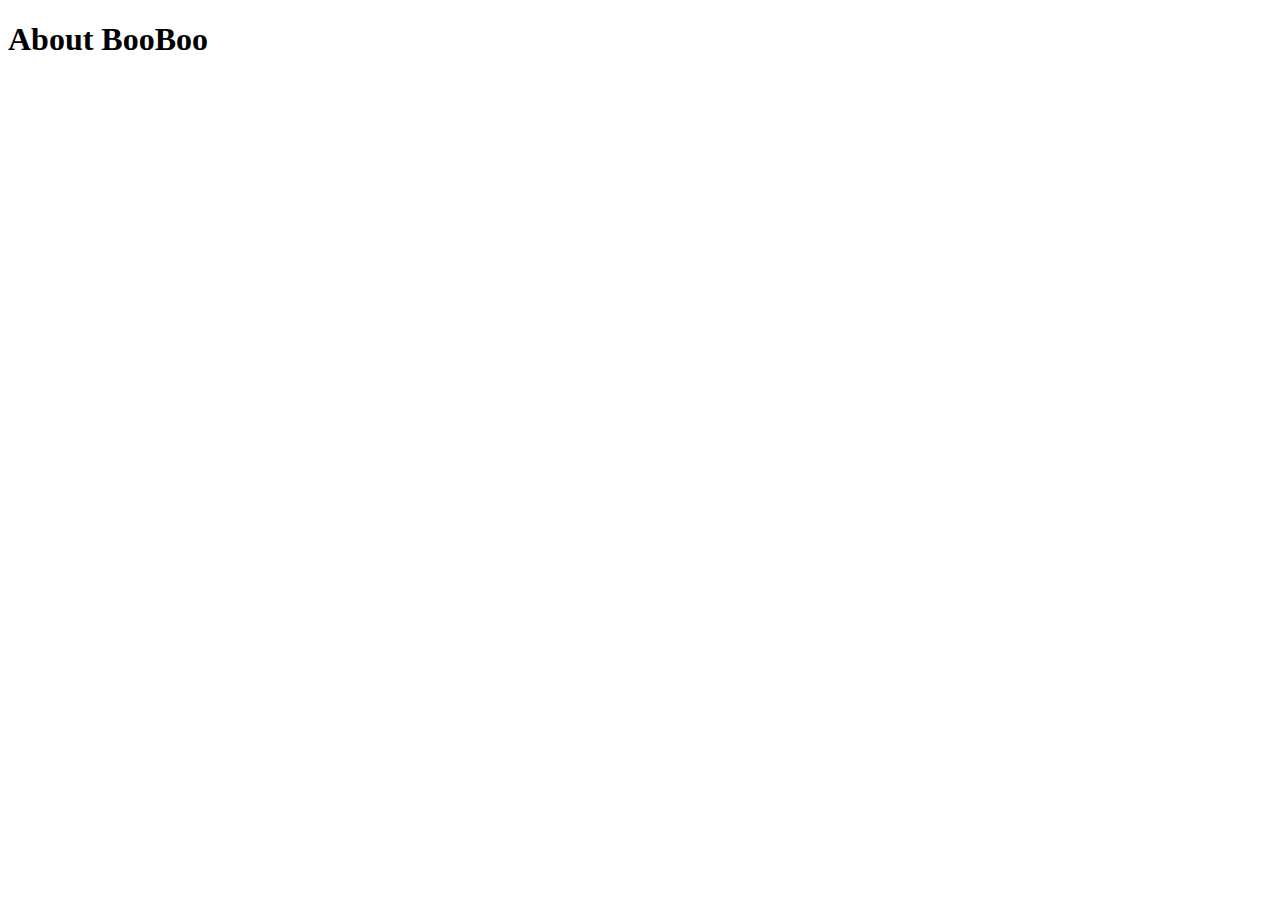
==== aboutus.html @ 13c5f845 "renamed my files name to lower case and without space, change the button to text with boarder to loo" ====
<!DOCTYPE html>
<html lang="en">
<head>
    <meta charset="UTF-8">
    <meta http-equiv="X-UA-Compatible" content="IE=edge">
    <meta name="viewport" content="width=device-width, initial-scale=1.0">
    <title>About BooBoo</title>
</head>
<body>
    <div>
        <div>
            <h1>
                About BooBoo
            </h1>
        </div>
        <div>
            
        </div>
    </div>

</body>
</html>
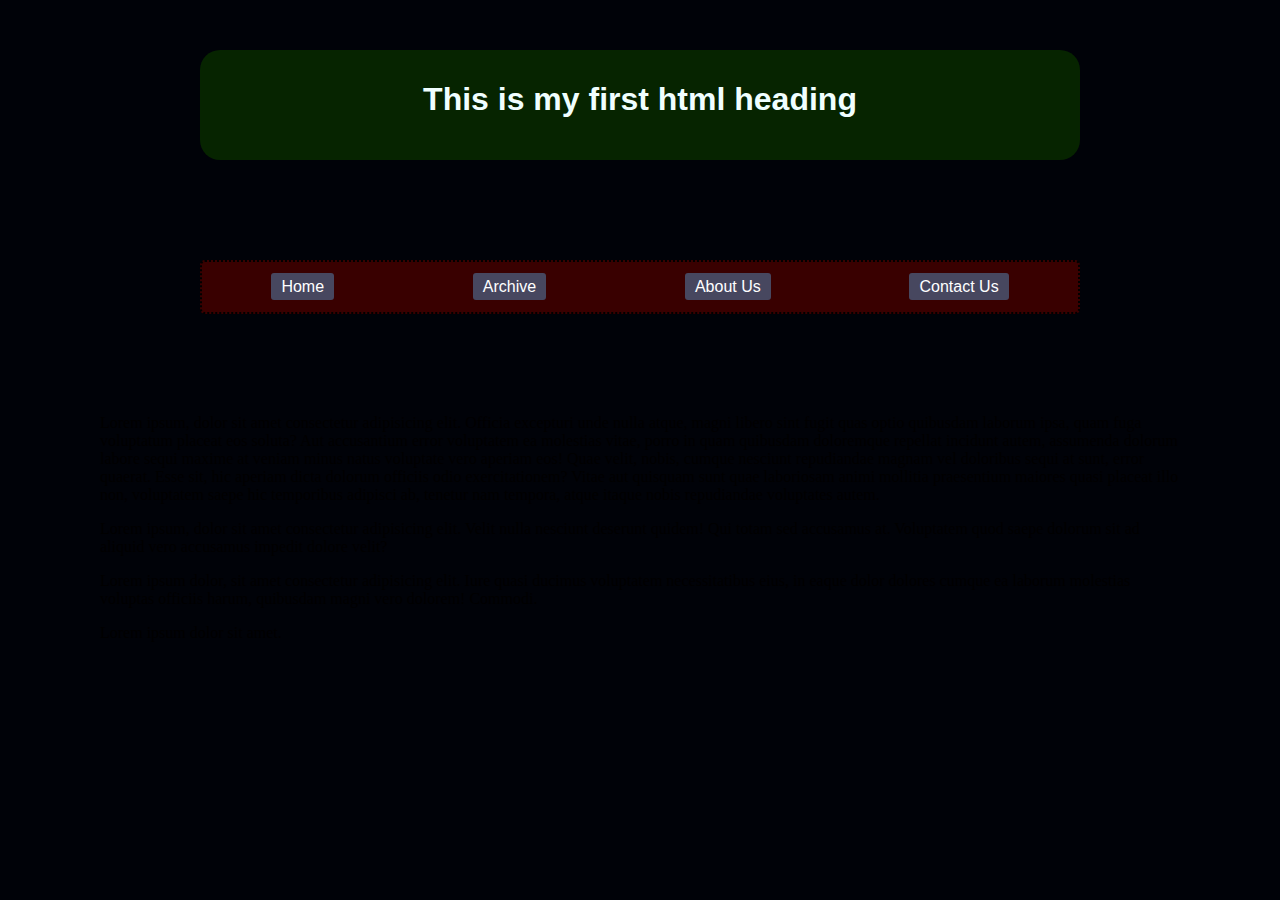
==== commit 33fdfda6: "Merge pull request #3 from kianoushakbari93/branch3" ====
--- a/aboutus.html
+++ b/aboutus.html
@@ -4,18 +4,54 @@
     <meta charset="UTF-8">
     <meta http-equiv="X-UA-Compatible" content="IE=edge">
     <meta name="viewport" content="width=device-width, initial-scale=1.0">
+    <link rel="stylesheet" href="style.css">
     <title>About BooBoo</title>
 </head>
 <body>
-    <div>
+    <header>
+        <h1>
+            This is my first html heading
+        </h1>
+    </header>
+
+    <div class="nav">
+        <div class="archive">
+            <a href="index.html">Home</a>
+        </div>
+        <div class="archive">
+            <a href="archive.html">Archive</a>
+        </div>
+        <div class="archive">
+            <a href="aboutus.html">About Us</a>
+        </div>
+        <div class="archive">
+            <a href="contact.html">Contact Us</a>
+        </div>
+    </div>
+
         <div>
-            <h1>
-                About BooBoo
-            </h1>
+            <p>
+                Lorem ipsum, dolor sit amet consectetur adipisicing elit. Officia excepturi unde nulla atque, magni libero sint fugit quas optio quibusdam laborum ipsa, quam fuga voluptatum placeat eos soluta? Aut accusantium error voluptatem ea molestias vitae, porro in quam quibusdam doloremque repellat incidunt autem, assumenda dolorum labore sequi maxime at veniam minus natus voluptate vero aperiam eos! Quae velit, nobis, cumque nesciunt repudiandae magnam vel doloribus sequi at sunt, error quaerat. Esse sit, hic aperiam dicta dolorum officiis odio exercitationem? Vitae aut quisquam sunt quae laboriosam animi mollitia praesentium maiores quasi placeat illo non, voluptatem saepe hic temporibus adipisci ab, tenetur nam tempora, atque itaque nobis repudiandae voluptates autem.
+            </p>
         </div>
+
         <div>
-            
+            <p>
+                Lorem ipsum, dolor sit amet consectetur adipisicing elit. Velit nulla nesciunt deserunt quidem! Qui totam sed accusamus at. Voluptatem quod saepe dolorum sit ad aliquid vero accusamus impedit dolore velit?
+            </p>
         </div>
+
+        <div>
+            <p>
+                Lorem ipsum dolor, sit amet consectetur adipisicing elit. Iure quasi ducimus voluptatem necessitatibus eius, in eaque dolor dolores cumque ea laborum molestias voluptas officiis harum, quibusdam magni vero dolorem! Commodi.
+            </p>
+        </div>
+        
+        <footer>
+            <p>
+                Lorem ipsum dolor sit amet.
+            </p>
+        </footer>
     </div>
 
 </body>
--- a/style.css
+++ b/style.css
@@ -0,0 +1,285 @@
+html {
+    background-color: rgb(0, 2, 8);
+    align-items: center;
+}
+
+
+body {
+    margin-left: 100px;
+    margin-right: 100px;
+}
+
+.main {
+    max-width: 1430px;
+    margin: 0 auto;
+}
+header{
+    font-family: Arial, Helvetica, sans-serif;
+    text-align: center;
+    background-color: rgb(6, 36, 0);
+    border: 5px;
+    border-style: initial;
+    margin-bottom: 100px;
+    margin-top: 50px;
+    border-width: 4px;
+    margin-left: 100px;
+    margin-right: 100px;
+    justify-content: center;
+    height: 100px;
+    color: azure;
+    border-radius: 20px;
+    padding-top: 10px;
+
+}
+.nav {
+    font-family: Impact, Haettenschweiler, 'Arial Narrow Bold', sans-serif;
+    margin-bottom: 100px;
+    display: flex;
+    justify-content: space-around;
+    align-items: center;
+    flex-direction: row;
+    background-color: rgb(57, 0, 0);
+    border: 5px;
+    border-style: dotted;
+    border-width: 2px;
+    border-radius: 5px;
+    height: 30px;
+    margin-left: 100px;
+    margin-right: 100px;
+    padding-top: 10px;
+    padding-bottom: 10px;
+
+}
+img {
+    display: inline-block;
+    height: 150px;
+    width: 150px;
+    border: 5px;
+    border-style: groove;
+    border-width: 2px;
+    border-color: rgb(255, 255, 255);
+    border-radius: 100%;
+}
+
+.para1 {
+    display: flex;
+    color: rgb(255, 255, 255);
+    border-color: black;
+    border-width: 5px;
+    border-style: dotted;
+    padding: 2px 10px;
+    font-family: 'Times New Roman', Times, serif;
+    background-color: rgb(0, 38, 67);
+    margin-left: 100px;
+    margin-right: 100px;
+    align-items: flex;
+}
+
+.inspara1 {
+    display: flex;
+    text-align: center;
+    border-right: 5px black;
+    border-right-style: dotted;
+    border-right-width: 5px;
+    align-items: center;
+    padding-right: 10px;
+    padding-bottom: 20px;
+    justify-content: space-around;
+    text-align: center;
+    flex-direction: column;
+}
+
+.act {
+    display: flex;
+    flex-direction: column;
+    align-items: flex-start;
+    padding-left: 25px;
+    padding-right: 10px;
+}
+a {
+    color: rgb(255, 255, 255);
+    width: 150px;
+    height: 200px;
+    border-radius: 3px;
+    background-color: rgb(71, 71, 95);
+    border-style:none;
+    padding: 5px 10px 5px 10px;
+    transition: 0.8s;
+    text-decoration: none;
+    text-decoration-color: aliceblue;
+}
+
+a:hover {
+    border-style:none;
+    border-radius: 3px;
+    background-color: rgb(230, 130, 0);
+    box-shadow: 3px 6px 7px black;
+    color: black;  
+}
+
+.vidlink{
+    display: none;
+}
+
+.center {
+    margin-left: auto;
+    margin-right: auto;
+}
+
+.headactmain {
+    text-align: center;
+}
+
+.cat1 {
+    border-color: blue;
+    border-style: double;
+    border-width: 10px;
+    border-radius: 100%;
+}
+
+#para2 {
+    color: rgb(255, 255, 255);
+    text-align: center;
+    font-family: "Brush Script MT";
+    font-size: larger;
+    margin-top: 50px;
+    margin-bottom: 50px;
+}
+
+.footer {
+    color: rgb(255, 255, 255);
+    text-align: center;
+    border: 5px;
+    border-style: dotted;
+    border-color: black;
+    border-radius: 3px;
+    margin-left: 100px;
+    margin-right: 100px;
+    background-color: rgb(0, 38, 67);
+    margin-bottom: 50px;
+}
+
+/* Contact style */
+.header2 {
+    color: white;
+    margin-left: 100px;
+}
+
+.contmain {
+    color: white;
+    margin-left: 100px;
+}
+
+.contbody {
+    display: flex;
+    flex-direction: column;
+    justify-content: space-around;
+}
+
+input {
+    border: dotted navy 2px;
+    border-radius: 3px;
+}
+
+.button {
+    border: none;
+    background-color: paleturquoise;
+    height: 30px;
+    width: 100px;
+    transition: 0.5s;
+}
+.button:hover {
+    cursor: pointer;
+    opacity: 1;
+    background-color: rgb(246, 191, 124);
+    box-shadow: 3px 6px 7px black;
+    color: black;
+}
+textarea {
+    border: dotted navy 2px;
+    border-radius: 3px;
+    width: 60%;
+}
+
+
+@media only screen and (max-width: 880px) {
+    header{
+        margin-left: 30px;
+        margin-right: 30px;
+    }
+
+    .nav{
+        margin-left: 30px;
+        margin-right: 30px;
+    }
+    
+    .para1 {
+        flex-direction: column;
+        margin-left: 30px;
+        margin-right: 30px;
+    }
+    .headactmain {
+        text-align: center;
+    }
+    .inspara1 {
+        border-right-style: none;
+        border-bottom-style: dotted;
+        border-bottom-color: black;
+        border-bottom-width: 5px;
+        margin-right: 5px;
+    }
+    body {
+        margin-left: 0;
+        margin-right: 0;
+    }
+
+    .footer{
+        margin-left: 30px;
+        margin-right: 30px;
+    }
+    .act{
+        display: flex;
+        flex-direction: row;
+        justify-content: space-between;
+        margin-top: 20px;
+        margin-bottom: 20px;
+    }
+    .header2{
+        margin-left: 30px;
+    }
+    .contmain{
+        margin-left: 30px;
+    }
+
+}
+
+@media only screen and (max-width:670px) {
+    .act{
+        display: flex;
+        flex-direction: column;
+        justify-content: space-between;
+        margin-bottom: 40px;
+    }
+}
+
+@media only screen and (max-width:380px) {
+    .nav {
+        font-size: 10px;
+    }
+    a {
+        padding-top: 12px;
+        padding-bottom: 12px;
+    }
+    header {
+        font-size: smaller;
+    }
+    .video {
+        display: none;
+    }
+    .vidlink {
+        display: block;
+        align-items: center;
+        margin-top: 10px;
+        margin-left: 20px;
+    }
+}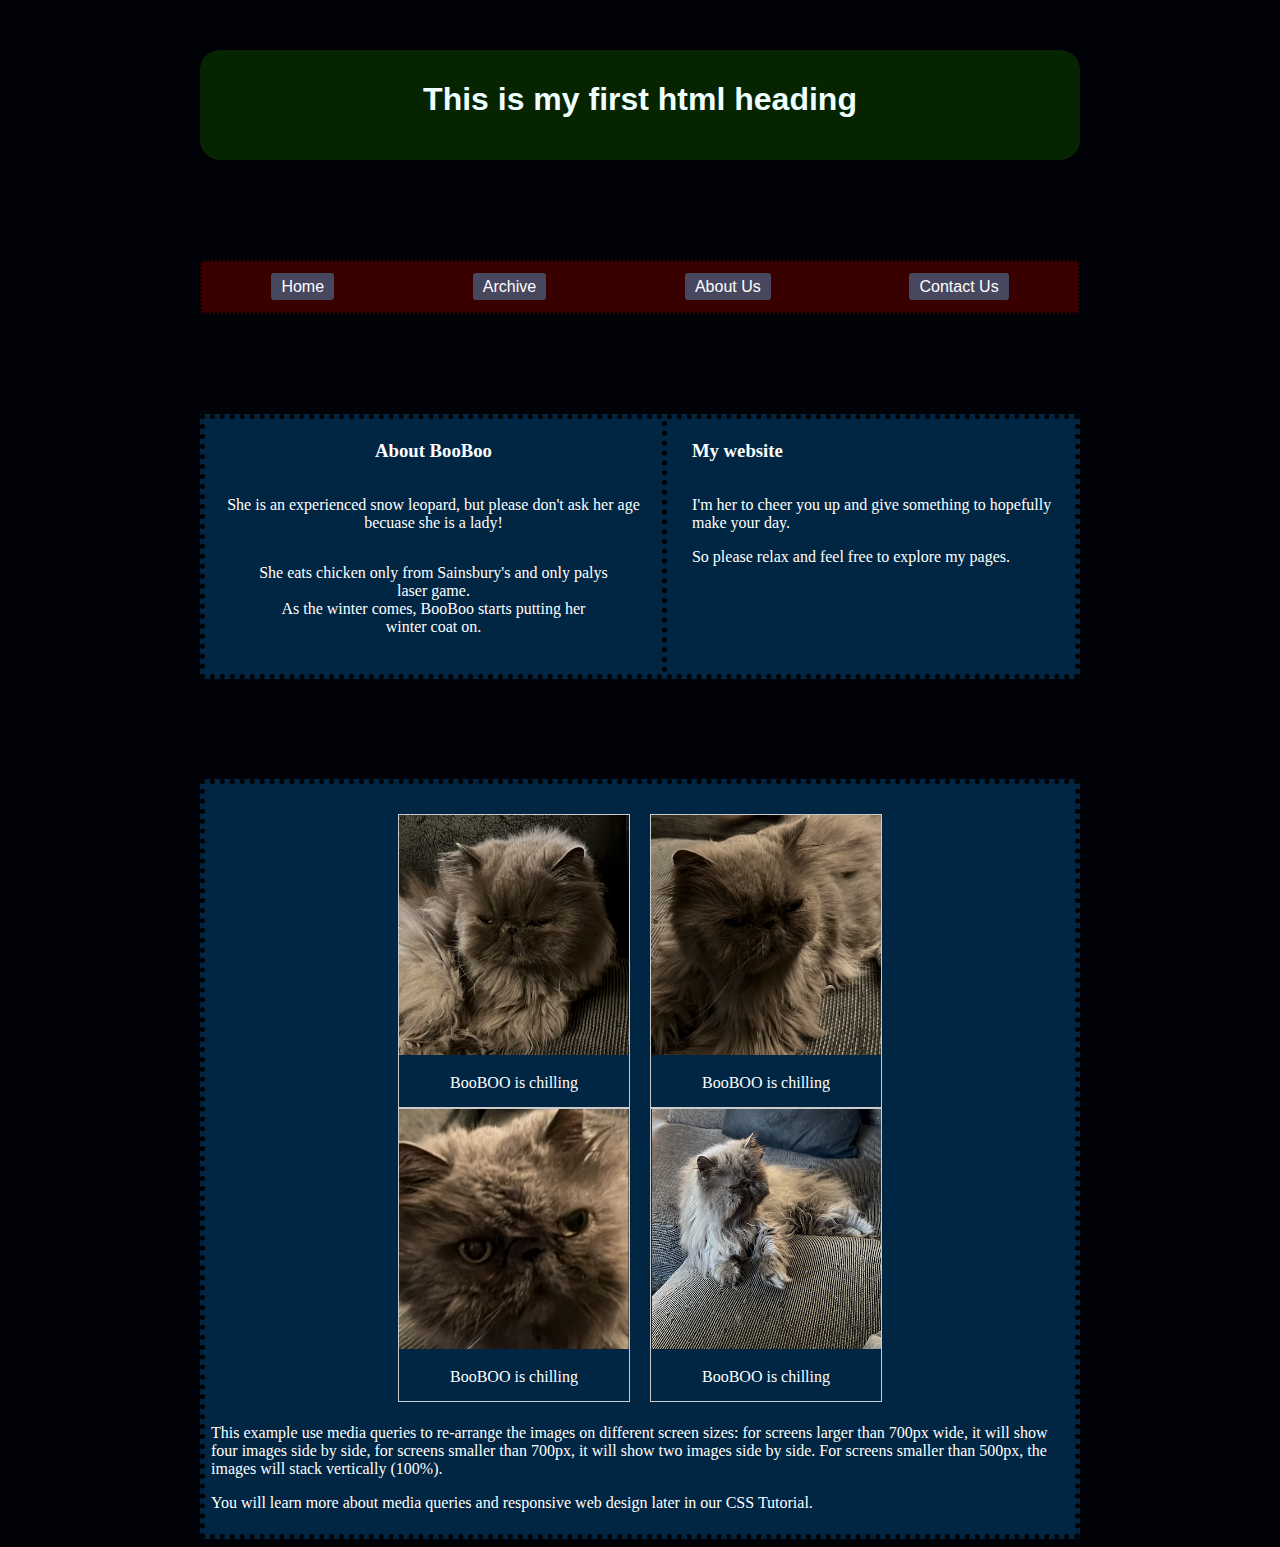
==== commit c3f017e5: "Merge pull request #4 from kianoushakbari93/branch1" ====
--- a/aboutus.html
+++ b/aboutus.html
@@ -1,58 +1,124 @@
 <!DOCTYPE html>
 <html lang="en">
-<head>
+ <head>
     <meta charset="UTF-8">
     <meta http-equiv="X-UA-Compatible" content="IE=edge">
     <meta name="viewport" content="width=device-width, initial-scale=1.0">
     <link rel="stylesheet" href="style.css">
     <title>About BooBoo</title>
-</head>
+ </head>
 <body>
+
     <header>
         <h1>
             This is my first html heading
         </h1>
     </header>
 
+
     <div class="nav">
         <div class="archive">
-            <a href="index.html">Home</a>
+            <a class="ah" href="index.html">Home</a>
         </div>
         <div class="archive">
-            <a href="archive.html">Archive</a>
+            <a class="ah"  href="archive.html">Archive</a>
         </div>
         <div class="archive">
-            <a href="aboutus.html">About Us</a>
+            <a class="ah" href="aboutus.html">About Us</a>
         </div>
         <div class="archive">
-            <a href="contact.html">Contact Us</a>
+            <a class="ah" href="contact.html">Contact Us</a>
         </div>
     </div>
 
+<section class="para1">
+    
+    <div class="inspara1">
+        <h3>
+            About BooBoo
+        </h3>
+
+        <p>
+            She is an experienced snow leopard, but please don't ask her age becuase she is a lady!
+        </p>
+
+        <p>
+            She eats chicken only from Sainsbury's and only palys <br> laser game. <br> As the winter comes, BooBoo starts putting her <br> winter coat on.
+        </p>
+    </div>
+
+    <div class="act">
+        <div>
+            <h3>
+                My website
+            </h3>
+        </div>
         <div>
             <p>
-                Lorem ipsum, dolor sit amet consectetur adipisicing elit. Officia excepturi unde nulla atque, magni libero sint fugit quas optio quibusdam laborum ipsa, quam fuga voluptatum placeat eos soluta? Aut accusantium error voluptatem ea molestias vitae, porro in quam quibusdam doloremque repellat incidunt autem, assumenda dolorum labore sequi maxime at veniam minus natus voluptate vero aperiam eos! Quae velit, nobis, cumque nesciunt repudiandae magnam vel doloribus sequi at sunt, error quaerat. Esse sit, hic aperiam dicta dolorum officiis odio exercitationem? Vitae aut quisquam sunt quae laboriosam animi mollitia praesentium maiores quasi placeat illo non, voluptatem saepe hic temporibus adipisci ab, tenetur nam tempora, atque itaque nobis repudiandae voluptates autem.
+                I'm her to cheer you up and give something to hopefully make your day.
+            </p>
+            <p>
+                So please relax and feel free to explore my pages.
             </p>
         </div>
+    </div>
 
-        <div>
-            <p>
-                Lorem ipsum, dolor sit amet consectetur adipisicing elit. Velit nulla nesciunt deserunt quidem! Qui totam sed accusamus at. Voluptatem quod saepe dolorum sit ad aliquid vero accusamus impedit dolore velit?
-            </p>
+</section>
+
+<div class="maingall">
+    <div class="gallcol">
+        <div class="responsive">
+            <div class="gallery">
+                <a target="_blank" href="/img/20220818_202309496_iOS.jpg">
+                    <img src="/img/20220818_202309496_iOS.jpg" alt="1st image">
+                </a>
+                <div class="desc">
+                    BooBOO is chilling
+                </div>
+            </div>
         </div>
+        <div class="responsive">
+            <div class="gallery">
+                <a target="_blank" href="/img/Screenshot 2022-09-12 at 09.46.45.png">
+                    <img src="/img/Screenshot 2022-09-12 at 09.46.45.png" alt="2nd image">
+                </a>
+                <div class="desc">
+                    BooBOO is chilling
+                </div>
+            </div>
+        </div>
+    </div>
+    <div class="gallcol">
+        <div class="responsive">
+            <div class="gallery">
+                <a target="_blank" href="/img/Screenshot 2022-09-12 at 09.46.58.png">
+                    <img src="/img/Screenshot 2022-09-12 at 09.46.58.png" alt="3rd image">
+                </a>
+                <div class="desc">
+                    BooBOO is chilling
+                </div>
+            </div>
+        </div>
+        <div class="responsive">
+            <div class="gallery">
+                <a target="_blank" href="/img/Screenshot 2022-09-12 at 09.47.12.png">
+                    <img src="/img/Screenshot 2022-09-12 at 09.47.12.png" alt="4th image">
+                </a>
+                <div class="desc">
+                    BooBOO is chilling
+                </div>
+            </div>
+        </div>
+    </div>
 
-        <div>
-            <p>
-                Lorem ipsum dolor, sit amet consectetur adipisicing elit. Iure quasi ducimus voluptatem necessitatibus eius, in eaque dolor dolores cumque ea laborum molestias voluptas officiis harum, quibusdam magni vero dolorem! Commodi.
-            </p>
-        </div>
-        
-        <footer>
-            <p>
-                Lorem ipsum dolor sit amet.
-            </p>
-        </footer>
+    <div class="clearfix"></div>
+
+    <div style="padding:6px;">
+        <p>This example use media queries to re-arrange the images on different screen sizes: for screens larger than 700px wide, it will show four images side by side, for screens smaller than 700px, it will show two images side by side. For screens smaller than 500px, the images will stack vertically (100%).</p>
+        <p>You will learn more about media queries and responsive web design later in our CSS Tutorial.</p>
     </div>
+
+</div>
 
 </body>
 </html>--- a/style.css
+++ b/style.css
@@ -50,7 +50,7 @@
     padding-bottom: 10px;
 
 }
-img {
+.mainimg {
     display: inline-block;
     height: 150px;
     width: 150px;
@@ -96,7 +96,7 @@
     padding-left: 25px;
     padding-right: 10px;
 }
-a {
+.ah {
     color: rgb(255, 255, 255);
     width: 150px;
     height: 200px;
@@ -109,7 +109,7 @@
     text-decoration-color: aliceblue;
 }
 
-a:hover {
+.ah:hover {
     border-style:none;
     border-radius: 3px;
     background-color: rgb(230, 130, 0);
@@ -202,6 +202,58 @@
 }
 
 
+/* aboutus */
+
+ .gallery {
+    border: 1px solid #ccc;
+    width: 230px;
+  }
+  
+ .gallery:hover {
+    border: 1px solid #777;
+  }
+  
+ img {
+    width: 230px;
+    height: 240px;
+  }
+  
+ .desc {
+    padding: 15px;
+    text-align: center;
+  }
+  
+ .maingall {
+    margin-top: 100px;
+    margin-left: 100px;
+    margin-right: 100px;
+    box-sizing: border-box;
+    background-color: rgb(0, 38, 67) ;
+    color: white;
+    border: 5px;
+    border-style: dotted;
+    border-color: black;
+    border-radius: 3px;
+    padding-top: 30px;
+    display: flex;
+    flex-direction: column;
+    align-items: center;
+
+  }
+  
+ .responsive {
+    text-align: center;
+    margin: 0 10px;
+  }
+
+ .gallcol {
+    display: flex;
+    flex-direction: row;
+}
+
+
+  
+
 @media only screen and (max-width: 880px) {
     header{
         margin-left: 30px;
@@ -250,17 +302,40 @@
     .contmain{
         margin-left: 30px;
     }
-
-}
-
-@media only screen and (max-width:670px) {
+    .responsive {
+        width: 49.99999%;
+        margin: 6px 0;
+      }
+    .maingall{
+        margin-left: 30px;
+        margin-right: 30px;
+      }
+
+}
+
+@media only screen and (max-width:560px) {
     .act{
         display: flex;
         flex-direction: column;
         justify-content: space-between;
         margin-bottom: 40px;
-    }
-}
+    } 
+
+    .responsive {
+        width: 100%;
+    }
+    
+    .clearfix:after {
+      content: "";
+      display: table;
+      clear: both;
+    }
+
+    .gallcol{
+        flex-direction: column;
+    }
+}
+    
 
 @media only screen and (max-width:380px) {
     .nav {
@@ -282,4 +357,14 @@
         margin-top: 10px;
         margin-left: 20px;
     }
+}
+
+@media only screen and (max-width:320px) {
+    img{
+        width: 150px;
+        height: 150px;
+    }
+    .gallery {
+        width: 100%;
+    }
 }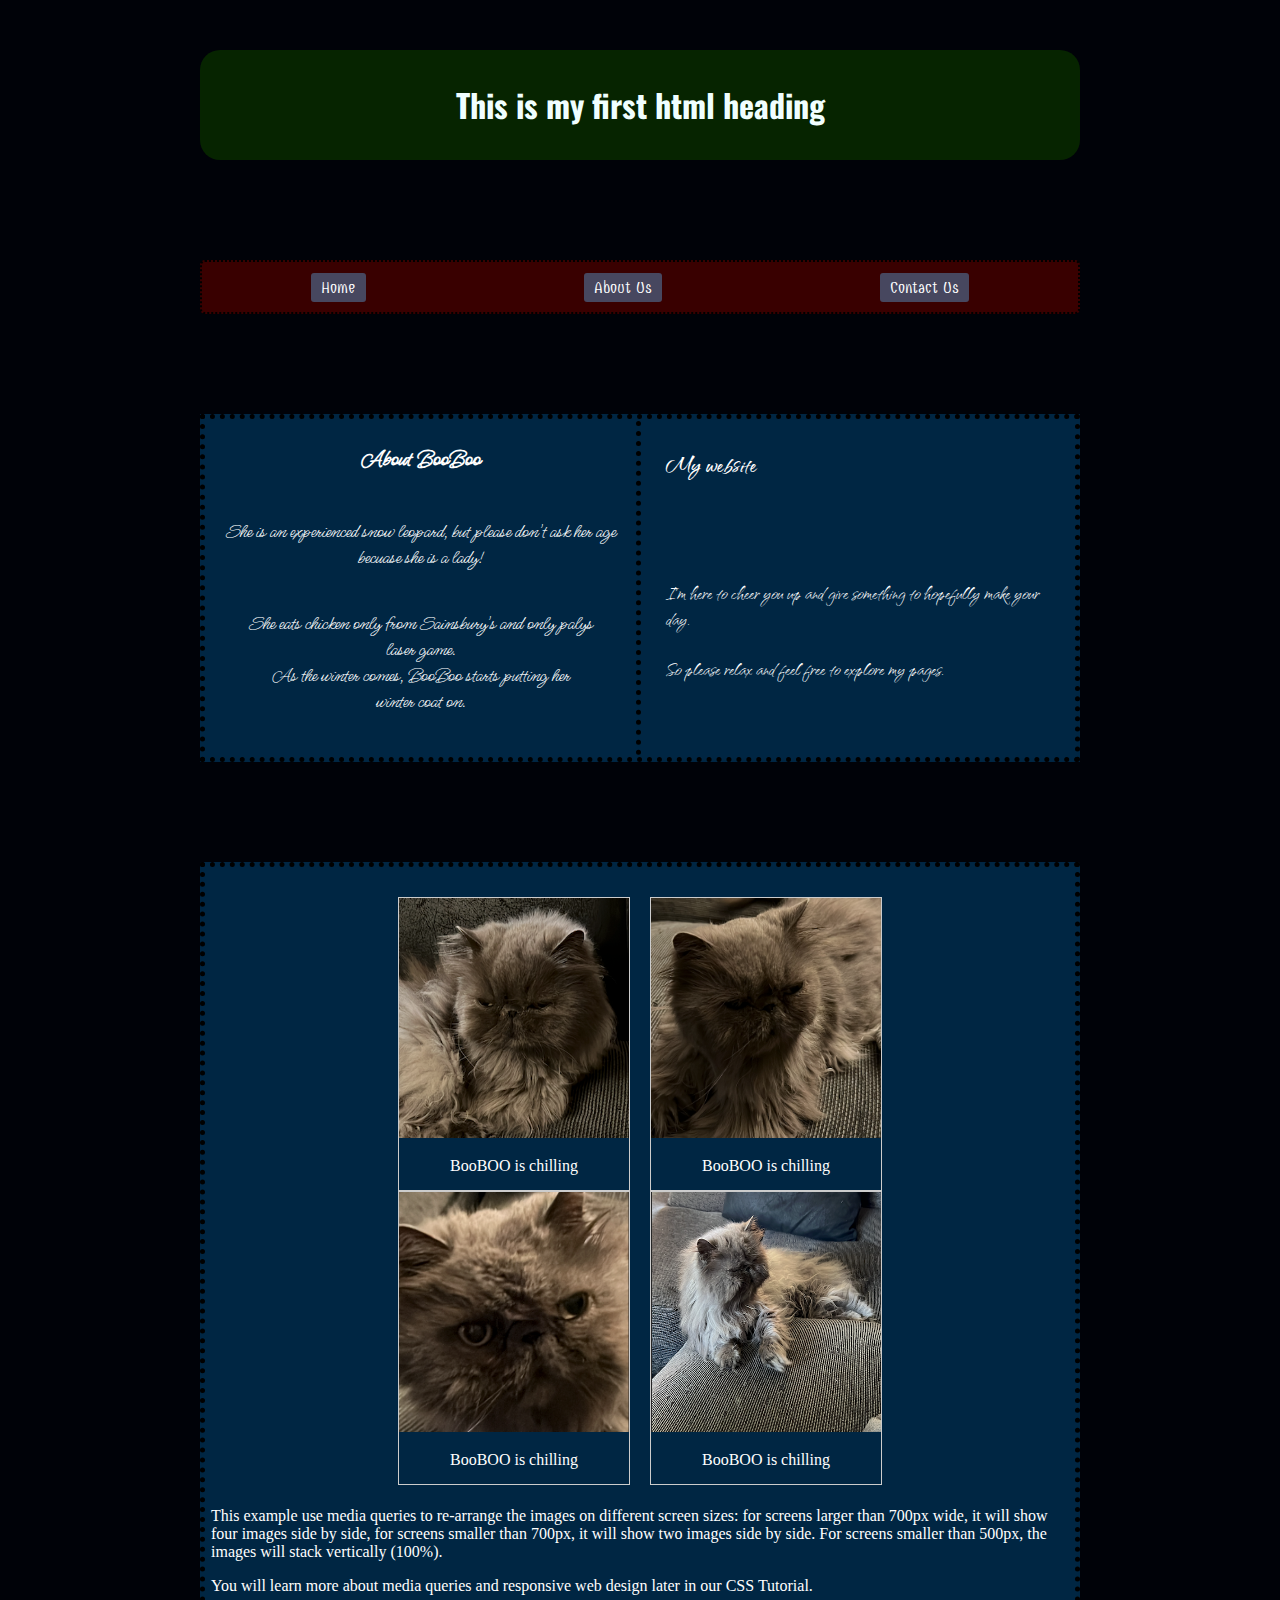
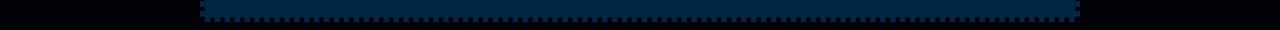
==== commit c987459e: "Merge pull request #5 from kianoushakbari93/branch1" ====
--- a/aboutus.html
+++ b/aboutus.html
@@ -1,124 +1,137 @@
 <!DOCTYPE html>
 <html lang="en">
- <head>
-    <meta charset="UTF-8">
-    <meta http-equiv="X-UA-Compatible" content="IE=edge">
-    <meta name="viewport" content="width=device-width, initial-scale=1.0">
-    <link rel="stylesheet" href="style.css">
+  <head>
+    <link rel="preconnect" href="https://fonts.googleapis.com" />
+    <link rel="preconnect" href="https://fonts.gstatic.com" crossorigin />
+    <link
+      href="https://fonts.googleapis.com/css2?family=Combo&family=Ms+Madi&family=Oswald:wght@700&family=Qwitcher+Grypen:wght@700&family=Raleway:ital,wght@1,200;1,400&display=swap"
+      rel="stylesheet"
+    />
+    <meta charset="UTF-8" />
+    <meta http-equiv="X-UA-Compatible" content="IE=edge" />
+    <meta name="viewport" content="width=device-width, initial-scale=1.0" />
+    <link rel="stylesheet" href="style.css" />
     <title>About BooBoo</title>
- </head>
-<body>
-
+  </head>
+  <body>
     <header>
-        <h1>
-            This is my first html heading
-        </h1>
+      <h1>This is my first html heading</h1>
     </header>
 
-
     <div class="nav">
-        <div class="archive">
-            <a class="ah" href="index.html">Home</a>
-        </div>
-        <div class="archive">
-            <a class="ah"  href="archive.html">Archive</a>
-        </div>
-        <div class="archive">
-            <a class="ah" href="aboutus.html">About Us</a>
-        </div>
-        <div class="archive">
-            <a class="ah" href="contact.html">Contact Us</a>
-        </div>
+      <div class="archive">
+        <a class="ah" href="index.html">Home</a>
+      </div>
+      <div class="archive">
+        <a class="ah" href="aboutus.html">About Us</a>
+      </div>
+      <div class="archive">
+        <a class="ah" href="contact.html">Contact Us</a>
+      </div>
     </div>
 
-<section class="para1">
-    
-    <div class="inspara1">
-        <h3>
-            About BooBoo
-        </h3>
+    <section class="para1">
+      <div class="inspara1">
+        <h3>About BooBoo</h3>
 
         <p>
-            She is an experienced snow leopard, but please don't ask her age becuase she is a lady!
+          She is an experienced snow leopard, but please don't ask her age
+          becuase she is a lady!
         </p>
 
         <p>
-            She eats chicken only from Sainsbury's and only palys <br> laser game. <br> As the winter comes, BooBoo starts putting her <br> winter coat on.
+          She eats chicken only from Sainsbury's and only palys <br />
+          laser game. <br />
+          As the winter comes, BooBoo starts putting her <br />
+          winter coat on.
         </p>
-    </div>
+      </div>
 
-    <div class="act">
+      <div class="act">
         <div>
-            <h3>
-                My website
-            </h3>
+          <h3>My website</h3>
         </div>
         <div>
-            <p>
-                I'm her to cheer you up and give something to hopefully make your day.
-            </p>
-            <p>
-                So please relax and feel free to explore my pages.
-            </p>
+          <p>
+            I'm here to cheer you up and give something to hopefully make your
+            day.
+          </p>
+          <p>So please relax and feel free to explore my pages.</p>
         </div>
-    </div>
+      </div>
+    </section>
 
-</section>
-
-<div class="maingall">
-    <div class="gallcol">
+    <div class="maingall">
+      <div class="gallcol">
         <div class="responsive">
-            <div class="gallery">
-                <a target="_blank" href="/img/20220818_202309496_iOS.jpg">
-                    <img src="/img/20220818_202309496_iOS.jpg" alt="1st image">
-                </a>
-                <div class="desc">
-                    BooBOO is chilling
-                </div>
-            </div>
+          <div class="gallery">
+            <a target="_blank" href="/img/20220818_202309496_iOS.jpg">
+              <img src="/img/20220818_202309496_iOS.jpg" alt="1st image" />
+            </a>
+            <div class="desc">BooBOO is chilling</div>
+          </div>
         </div>
         <div class="responsive">
-            <div class="gallery">
-                <a target="_blank" href="/img/Screenshot 2022-09-12 at 09.46.45.png">
-                    <img src="/img/Screenshot 2022-09-12 at 09.46.45.png" alt="2nd image">
-                </a>
-                <div class="desc">
-                    BooBOO is chilling
-                </div>
-            </div>
+          <div class="gallery">
+            <a
+              target="_blank"
+              href="/img/Screenshot 2022-09-12 at 09.46.45.png"
+            >
+              <img
+                src="/img/Screenshot 2022-09-12 at 09.46.45.png"
+                alt="2nd image"
+              />
+            </a>
+            <div class="desc">BooBOO is chilling</div>
+          </div>
         </div>
-    </div>
-    <div class="gallcol">
+      </div>
+      <div class="gallcol">
         <div class="responsive">
-            <div class="gallery">
-                <a target="_blank" href="/img/Screenshot 2022-09-12 at 09.46.58.png">
-                    <img src="/img/Screenshot 2022-09-12 at 09.46.58.png" alt="3rd image">
-                </a>
-                <div class="desc">
-                    BooBOO is chilling
-                </div>
-            </div>
+          <div class="gallery">
+            <a
+              target="_blank"
+              href="/img/Screenshot 2022-09-12 at 09.46.58.png"
+            >
+              <img
+                src="/img/Screenshot 2022-09-12 at 09.46.58.png"
+                alt="3rd image"
+              />
+            </a>
+            <div class="desc">BooBOO is chilling</div>
+          </div>
         </div>
         <div class="responsive">
-            <div class="gallery">
-                <a target="_blank" href="/img/Screenshot 2022-09-12 at 09.47.12.png">
-                    <img src="/img/Screenshot 2022-09-12 at 09.47.12.png" alt="4th image">
-                </a>
-                <div class="desc">
-                    BooBOO is chilling
-                </div>
-            </div>
+          <div class="gallery">
+            <a
+              target="_blank"
+              href="/img/Screenshot 2022-09-12 at 09.47.12.png"
+            >
+              <img
+                src="/img/Screenshot 2022-09-12 at 09.47.12.png"
+                alt="4th image"
+              />
+            </a>
+            <div class="desc">BooBOO is chilling</div>
+          </div>
         </div>
+      </div>
+
+      <div class="clearfix"></div>
+
+      <div style="padding: 6px">
+        <p>
+          This example use media queries to re-arrange the images on different
+          screen sizes: for screens larger than 700px wide, it will show four
+          images side by side, for screens smaller than 700px, it will show two
+          images side by side. For screens smaller than 500px, the images will
+          stack vertically (100%).
+        </p>
+        <p>
+          You will learn more about media queries and responsive web design
+          later in our CSS Tutorial.
+        </p>
+      </div>
     </div>
-
-    <div class="clearfix"></div>
-
-    <div style="padding:6px;">
-        <p>This example use media queries to re-arrange the images on different screen sizes: for screens larger than 700px wide, it will show four images side by side, for screens smaller than 700px, it will show two images side by side. For screens smaller than 500px, the images will stack vertically (100%).</p>
-        <p>You will learn more about media queries and responsive web design later in our CSS Tutorial.</p>
-    </div>
-
-</div>
-
-</body>
-</html>+  </body>
+</html>
--- a/style.css
+++ b/style.css
@@ -1,370 +1,369 @@
 html {
-    background-color: rgb(0, 2, 8);
-    align-items: center;
-}
-
+  background-color: rgb(0, 2, 8);
+  align-items: center;
+}
 
 body {
-    margin-left: 100px;
-    margin-right: 100px;
+  margin-left: 100px;
+  margin-right: 100px;
 }
 
 .main {
-    max-width: 1430px;
-    margin: 0 auto;
-}
-header{
-    font-family: Arial, Helvetica, sans-serif;
+  max-width: 1430px;
+  margin: 0 auto;
+}
+header {
+  font-family: "Oswald", sans-serif;
+  text-align: center;
+  background-color: rgb(6, 36, 0);
+  border: 5px;
+  border-style: initial;
+  margin-bottom: 100px;
+  margin-top: 50px;
+  border-width: 4px;
+  margin-left: 100px;
+  margin-right: 100px;
+  justify-content: center;
+  height: 100px;
+  color: azure;
+  border-radius: 20px;
+  padding-top: 10px;
+}
+.nav {
+  font-family: "Combo", cursive;
+  margin-bottom: 100px;
+  display: flex;
+  justify-content: space-around;
+  align-items: center;
+  flex-direction: row;
+  background-color: rgb(57, 0, 0);
+  border: 5px;
+  border-style: dotted;
+  border-width: 2px;
+  border-radius: 5px;
+  height: 30px;
+  margin-left: 100px;
+  margin-right: 100px;
+  padding-top: 10px;
+  padding-bottom: 10px;
+}
+.mainimg {
+  display: inline-block;
+  height: 150px;
+  width: 150px;
+  border: 5px;
+  border-style: groove;
+  border-width: 2px;
+  border-color: rgb(255, 255, 255);
+  border-radius: 100%;
+}
+
+.para1 {
+  display: flex;
+  justify-content: space-between;
+  font-size: 20px;
+  color: rgb(255, 255, 255);
+  border-color: black;
+  border-width: 5px;
+  border-style: dotted;
+  padding: 2px 10px;
+  background-color: rgb(0, 38, 67);
+  margin-left: 100px;
+  margin-right: 100px;
+}
+
+.inspara1 {
+  display: flex;
+  font-family: "Ms Madi", cursive;
+  text-align: center;
+  border-right: 5px black;
+  border-right-style: dotted;
+  border-right-width: 5px;
+  align-items: center;
+  padding-right: 10px;
+  padding-bottom: 20px;
+  justify-content: space-around;
+  text-align: center;
+  flex-direction: column;
+}
+
+.act {
+  display: flex;
+  font-family: "Qwitcher Grypen", cursive;
+  font-size: x-large;
+  flex-direction: column;
+  flex-flow: wrap;
+  padding-left: 25px;
+  padding-right: 10px;
+}
+.ah {
+  color: rgb(255, 255, 255);
+  width: 150px;
+  height: 200px;
+  border-radius: 3px;
+  background-color: rgb(71, 71, 95);
+  border-style: none;
+  padding: 5px 10px 5px 10px;
+  transition: 0.8s;
+  text-decoration: none;
+  text-decoration-color: aliceblue;
+}
+
+.ah:hover {
+  border-style: none;
+  border-radius: 3px;
+  background-color: rgb(230, 130, 0);
+  box-shadow: 3px 6px 7px black;
+  color: black;
+}
+
+video {
+  border: dotted black 5px;
+  border-radius: 10px;
+}
+
+.vidlink {
+  display: none;
+}
+
+.center {
+  margin-left: auto;
+  margin-right: auto;
+}
+
+.headactmain {
+  text-align: center;
+}
+
+.cat1 {
+  border-color: blue;
+  border-style: double;
+  border-width: 10px;
+  border-radius: 100%;
+}
+
+.para2 {
+  color: rgb(255, 255, 255);
+  text-align: center;
+  font-family: "Raleway", sans-serif;
+  font-size: larger;
+  margin-top: 50px;
+  margin-bottom: 50px;
+}
+
+.footer {
+  color: rgb(255, 255, 255);
+  text-align: center;
+  font-family: "Raleway", sans-serif;
+  border: 5px;
+  border-style: dotted;
+  border-color: black;
+  border-radius: 3px;
+  margin-left: 100px;
+  margin-right: 100px;
+  background-color: rgb(0, 38, 67);
+  margin-bottom: 50px;
+}
+
+/* Contact style */
+.header2 {
+  color: white;
+  margin-left: 100px;
+}
+
+.contmain {
+  color: white;
+  margin-left: 100px;
+}
+
+.contbody {
+  display: flex;
+  flex-direction: column;
+  justify-content: space-around;
+}
+
+input {
+  border: dotted navy 2px;
+  border-radius: 3px;
+}
+
+.button {
+  border: none;
+  background-color: paleturquoise;
+  height: 30px;
+  width: 100px;
+  transition: 0.5s;
+}
+.button:hover {
+  cursor: pointer;
+  opacity: 1;
+  background-color: rgb(246, 191, 124);
+  box-shadow: 3px 6px 7px black;
+  color: black;
+}
+textarea {
+  border: dotted navy 2px;
+  border-radius: 3px;
+  width: 60%;
+}
+
+/* aboutus */
+
+.gallery {
+  border: 1px solid #ccc;
+  width: 230px;
+}
+
+.gallery:hover {
+  border: 1px solid #777;
+}
+
+img {
+  width: 230px;
+  height: 240px;
+}
+
+.desc {
+  padding: 15px;
+  text-align: center;
+}
+
+.maingall {
+  margin-top: 100px;
+  margin-left: 100px;
+  margin-right: 100px;
+  box-sizing: border-box;
+  background-color: rgb(0, 38, 67);
+  color: white;
+  border: 5px;
+  border-style: dotted;
+  border-color: black;
+  border-radius: 3px;
+  padding-top: 30px;
+  display: flex;
+  flex-direction: column;
+  align-items: center;
+}
+
+.responsive {
+  text-align: center;
+  margin: 0 10px;
+}
+
+.gallcol {
+  display: flex;
+  flex-direction: row;
+}
+
+@media only screen and (max-width: 880px) {
+  header {
+    margin-left: 30px;
+    margin-right: 30px;
+  }
+
+  .nav {
+    margin-left: 30px;
+    margin-right: 30px;
+  }
+
+  .para1 {
+    flex-direction: column;
+    margin-left: 30px;
+    margin-right: 30px;
+  }
+  .headactmain {
     text-align: center;
-    background-color: rgb(6, 36, 0);
-    border: 5px;
-    border-style: initial;
-    margin-bottom: 100px;
-    margin-top: 50px;
-    border-width: 4px;
-    margin-left: 100px;
-    margin-right: 100px;
-    justify-content: center;
-    height: 100px;
-    color: azure;
-    border-radius: 20px;
-    padding-top: 10px;
-
-}
-.nav {
-    font-family: Impact, Haettenschweiler, 'Arial Narrow Bold', sans-serif;
-    margin-bottom: 100px;
+  }
+  .inspara1 {
+    border-right-style: none;
+    border-bottom-style: dotted;
+    border-bottom-color: black;
+    border-bottom-width: 5px;
+    margin-right: 5px;
+  }
+  body {
+    margin-left: 0;
+    margin-right: 0;
+  }
+
+  .footer {
+    margin-left: 30px;
+    margin-right: 30px;
+  }
+  .act {
     display: flex;
-    justify-content: space-around;
-    align-items: center;
     flex-direction: row;
-    background-color: rgb(57, 0, 0);
-    border: 5px;
-    border-style: dotted;
-    border-width: 2px;
-    border-radius: 5px;
-    height: 30px;
-    margin-left: 100px;
-    margin-right: 100px;
-    padding-top: 10px;
-    padding-bottom: 10px;
-
-}
-.mainimg {
-    display: inline-block;
-    height: 150px;
-    width: 150px;
-    border: 5px;
-    border-style: groove;
-    border-width: 2px;
-    border-color: rgb(255, 255, 255);
-    border-radius: 100%;
-}
-
-.para1 {
-    display: flex;
-    color: rgb(255, 255, 255);
-    border-color: black;
-    border-width: 5px;
-    border-style: dotted;
-    padding: 2px 10px;
-    font-family: 'Times New Roman', Times, serif;
-    background-color: rgb(0, 38, 67);
-    margin-left: 100px;
-    margin-right: 100px;
-    align-items: flex;
-}
-
-.inspara1 {
-    display: flex;
-    text-align: center;
-    border-right: 5px black;
-    border-right-style: dotted;
-    border-right-width: 5px;
-    align-items: center;
-    padding-right: 10px;
-    padding-bottom: 20px;
-    justify-content: space-around;
-    text-align: center;
-    flex-direction: column;
-}
-
-.act {
+    justify-content: space-between;
+    margin-top: 20px;
+    margin-bottom: 20px;
+  }
+  .header2 {
+    margin-left: 30px;
+  }
+  .contmain {
+    margin-left: 30px;
+  }
+  .responsive {
+    width: 49.99999%;
+    margin: 6px 0;
+  }
+  .maingall {
+    margin-left: 30px;
+    margin-right: 30px;
+  }
+}
+
+@media only screen and (max-width: 560px) {
+  .act {
     display: flex;
     flex-direction: column;
-    align-items: flex-start;
-    padding-left: 25px;
-    padding-right: 10px;
-}
-.ah {
-    color: rgb(255, 255, 255);
+    justify-content: space-between;
+    margin-bottom: 40px;
+  }
+
+  .responsive {
+    width: 100%;
+  }
+
+  .clearfix:after {
+    content: "";
+    display: table;
+    clear: both;
+  }
+
+  .gallcol {
+    flex-direction: column;
+  }
+}
+
+@media only screen and (max-width: 380px) {
+  .nav {
+    font-size: 10px;
+  }
+  a {
+    padding-top: 12px;
+    padding-bottom: 12px;
+  }
+  header {
+    font-size: smaller;
+  }
+  .video {
+    display: none;
+  }
+  .vidlink {
+    display: block;
+    align-items: center;
+    margin-top: 10px;
+    margin-left: 20px;
+  }
+}
+
+@media only screen and (max-width: 320px) {
+  img {
     width: 150px;
-    height: 200px;
-    border-radius: 3px;
-    background-color: rgb(71, 71, 95);
-    border-style:none;
-    padding: 5px 10px 5px 10px;
-    transition: 0.8s;
-    text-decoration: none;
-    text-decoration-color: aliceblue;
-}
-
-.ah:hover {
-    border-style:none;
-    border-radius: 3px;
-    background-color: rgb(230, 130, 0);
-    box-shadow: 3px 6px 7px black;
-    color: black;  
-}
-
-.vidlink{
-    display: none;
-}
-
-.center {
-    margin-left: auto;
-    margin-right: auto;
-}
-
-.headactmain {
-    text-align: center;
-}
-
-.cat1 {
-    border-color: blue;
-    border-style: double;
-    border-width: 10px;
-    border-radius: 100%;
-}
-
-#para2 {
-    color: rgb(255, 255, 255);
-    text-align: center;
-    font-family: "Brush Script MT";
-    font-size: larger;
-    margin-top: 50px;
-    margin-bottom: 50px;
-}
-
-.footer {
-    color: rgb(255, 255, 255);
-    text-align: center;
-    border: 5px;
-    border-style: dotted;
-    border-color: black;
-    border-radius: 3px;
-    margin-left: 100px;
-    margin-right: 100px;
-    background-color: rgb(0, 38, 67);
-    margin-bottom: 50px;
-}
-
-/* Contact style */
-.header2 {
-    color: white;
-    margin-left: 100px;
-}
-
-.contmain {
-    color: white;
-    margin-left: 100px;
-}
-
-.contbody {
-    display: flex;
-    flex-direction: column;
-    justify-content: space-around;
-}
-
-input {
-    border: dotted navy 2px;
-    border-radius: 3px;
-}
-
-.button {
-    border: none;
-    background-color: paleturquoise;
-    height: 30px;
-    width: 100px;
-    transition: 0.5s;
-}
-.button:hover {
-    cursor: pointer;
-    opacity: 1;
-    background-color: rgb(246, 191, 124);
-    box-shadow: 3px 6px 7px black;
-    color: black;
-}
-textarea {
-    border: dotted navy 2px;
-    border-radius: 3px;
-    width: 60%;
-}
-
-
-/* aboutus */
-
- .gallery {
-    border: 1px solid #ccc;
-    width: 230px;
-  }
-  
- .gallery:hover {
-    border: 1px solid #777;
-  }
-  
- img {
-    width: 230px;
-    height: 240px;
-  }
-  
- .desc {
-    padding: 15px;
-    text-align: center;
-  }
-  
- .maingall {
-    margin-top: 100px;
-    margin-left: 100px;
-    margin-right: 100px;
-    box-sizing: border-box;
-    background-color: rgb(0, 38, 67) ;
-    color: white;
-    border: 5px;
-    border-style: dotted;
-    border-color: black;
-    border-radius: 3px;
-    padding-top: 30px;
-    display: flex;
-    flex-direction: column;
-    align-items: center;
-
-  }
-  
- .responsive {
-    text-align: center;
-    margin: 0 10px;
-  }
-
- .gallcol {
-    display: flex;
-    flex-direction: row;
-}
-
-
-  
-
-@media only screen and (max-width: 880px) {
-    header{
-        margin-left: 30px;
-        margin-right: 30px;
-    }
-
-    .nav{
-        margin-left: 30px;
-        margin-right: 30px;
-    }
-    
-    .para1 {
-        flex-direction: column;
-        margin-left: 30px;
-        margin-right: 30px;
-    }
-    .headactmain {
-        text-align: center;
-    }
-    .inspara1 {
-        border-right-style: none;
-        border-bottom-style: dotted;
-        border-bottom-color: black;
-        border-bottom-width: 5px;
-        margin-right: 5px;
-    }
-    body {
-        margin-left: 0;
-        margin-right: 0;
-    }
-
-    .footer{
-        margin-left: 30px;
-        margin-right: 30px;
-    }
-    .act{
-        display: flex;
-        flex-direction: row;
-        justify-content: space-between;
-        margin-top: 20px;
-        margin-bottom: 20px;
-    }
-    .header2{
-        margin-left: 30px;
-    }
-    .contmain{
-        margin-left: 30px;
-    }
-    .responsive {
-        width: 49.99999%;
-        margin: 6px 0;
-      }
-    .maingall{
-        margin-left: 30px;
-        margin-right: 30px;
-      }
-
-}
-
-@media only screen and (max-width:560px) {
-    .act{
-        display: flex;
-        flex-direction: column;
-        justify-content: space-between;
-        margin-bottom: 40px;
-    } 
-
-    .responsive {
-        width: 100%;
-    }
-    
-    .clearfix:after {
-      content: "";
-      display: table;
-      clear: both;
-    }
-
-    .gallcol{
-        flex-direction: column;
-    }
-}
-    
-
-@media only screen and (max-width:380px) {
-    .nav {
-        font-size: 10px;
-    }
-    a {
-        padding-top: 12px;
-        padding-bottom: 12px;
-    }
-    header {
-        font-size: smaller;
-    }
-    .video {
-        display: none;
-    }
-    .vidlink {
-        display: block;
-        align-items: center;
-        margin-top: 10px;
-        margin-left: 20px;
-    }
-}
-
-@media only screen and (max-width:320px) {
-    img{
-        width: 150px;
-        height: 150px;
-    }
-    .gallery {
-        width: 100%;
-    }
-}+    height: 150px;
+  }
+  .gallery {
+    width: 100%;
+  }
+}
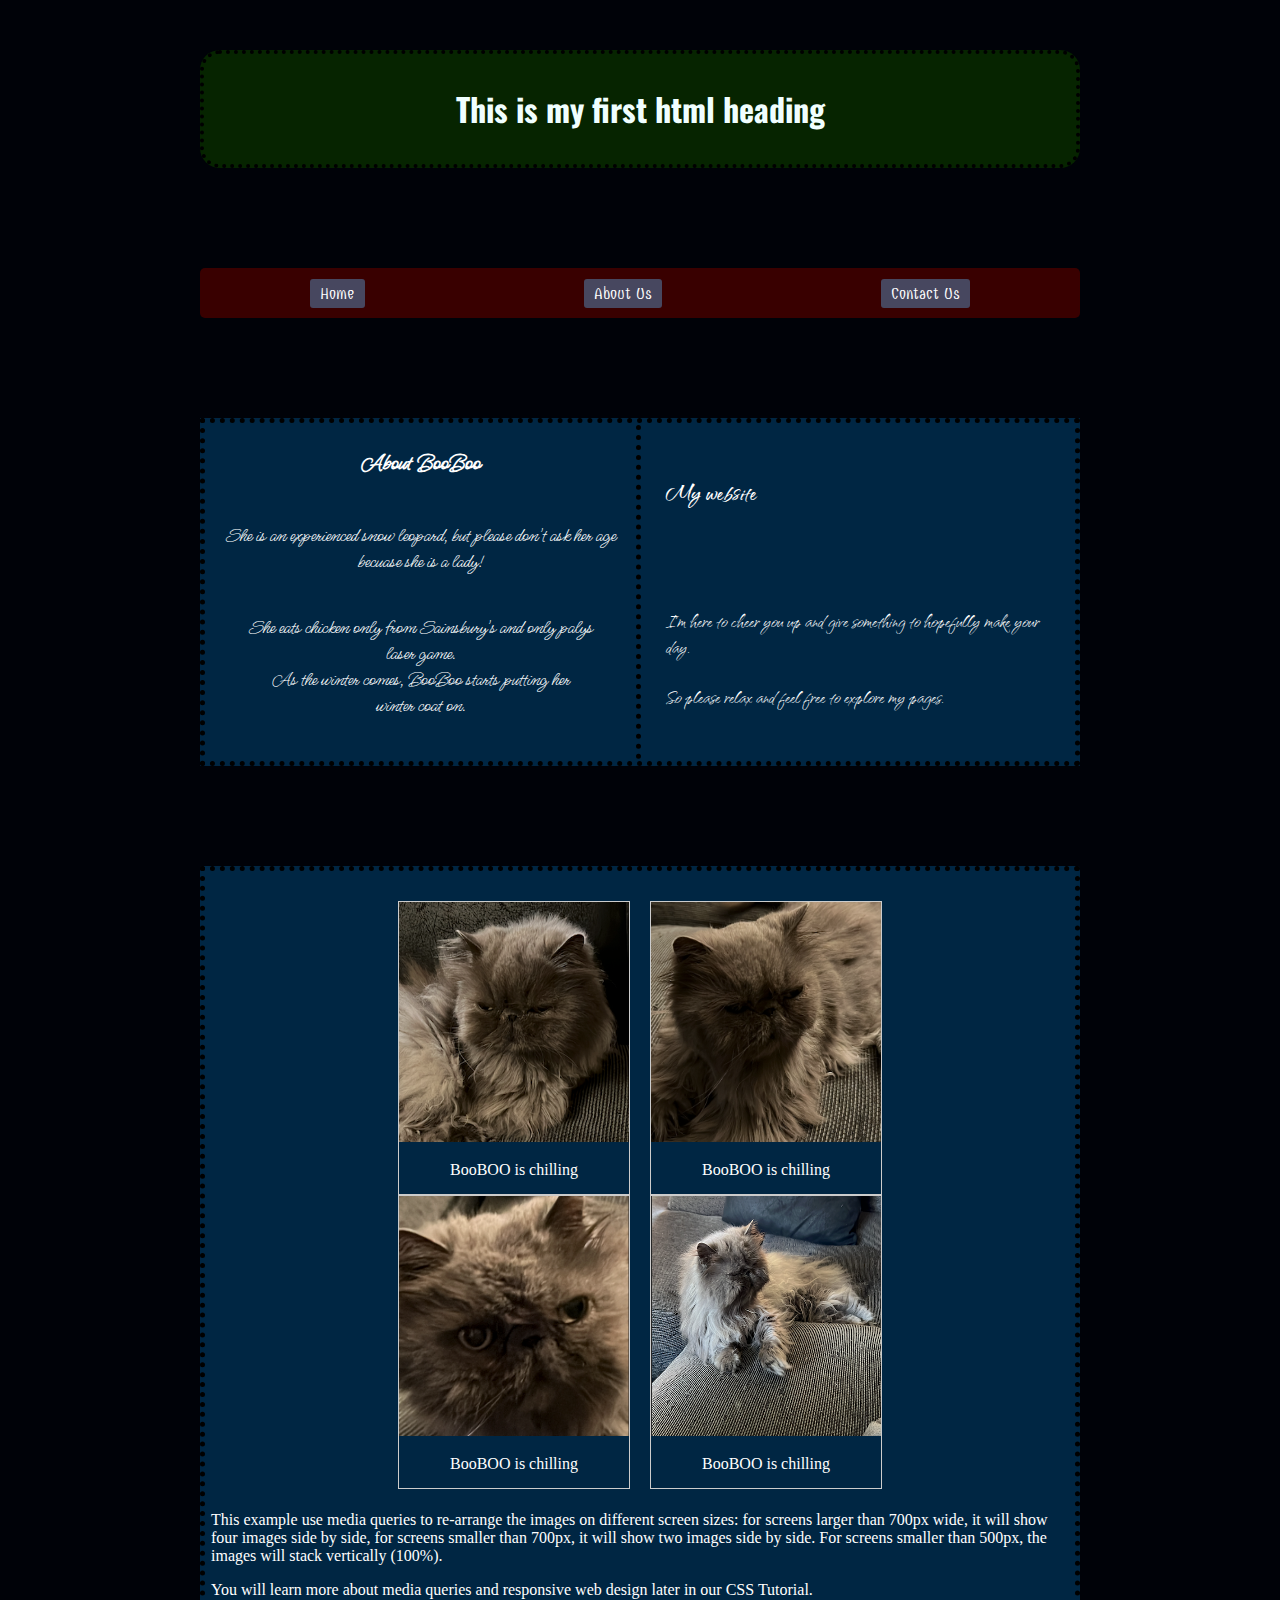
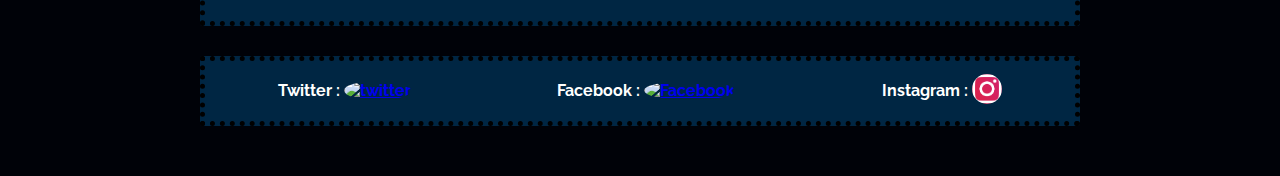
==== commit 25db276f: "Merge pull request #6 from kianoushakbari93/branch" ====
--- a/aboutus.html
+++ b/aboutus.html
@@ -133,5 +133,52 @@
         </p>
       </div>
     </div>
+    <div class="footer">
+      <div id="para3">
+        <table class="center">
+          <tr>
+            <th>Twitter :</th>
+            <th>
+              <a href="http://https://twitter.com/Earthfun/"
+                ><img
+                  class="twitter"
+                  src="https://www.e-mailit.com/social-buttons/build/images/solutions/twitter-icon.png"
+                  alt="twitter"
+              /></a>
+            </th>
+          </tr>
+        </table>
+      </div>
+      <div>
+        <table class="center">
+          <tr>
+            <th>Facebook :</th>
+            <th>
+              <a href="http://www.facebook.com/Earthfun/"
+                ><img
+                  class="twitter"
+                  src="https://www.facebook.com/images/fb_icon_325x325.png"
+                  alt="Facebook"
+              /></a>
+            </th>
+          </tr>
+        </table>
+      </div>
+      <div>
+        <table class="center">
+          <tr>
+            <th>Instagram :</th>
+            <th>
+              <a href="http://www.instagram.com/Earthfun1993/"
+                ><img
+                  class="twitter"
+                  src="/img/Screenshot 2022-09-16 at 09.55.57.png"
+                  alt="Instagram"
+              /></a>
+            </th>
+          </tr>
+        </table>
+      </div>
+    </div>
   </body>
 </html>
--- a/style.css
+++ b/style.css
@@ -17,7 +17,8 @@
   text-align: center;
   background-color: rgb(6, 36, 0);
   border: 5px;
-  border-style: initial;
+  border-style: dotted;
+  border-color: black;
   margin-bottom: 100px;
   margin-top: 50px;
   border-width: 4px;
@@ -39,6 +40,8 @@
   background-color: rgb(57, 0, 0);
   border: 5px;
   border-style: dotted;
+  border-color: black;
+  border: 4px;
   border-width: 2px;
   border-radius: 5px;
   height: 30px;
@@ -58,9 +61,20 @@
   border-radius: 100%;
 }
 
+.twitter {
+  width: 30px;
+  height: 30px;
+  border-radius: 100%;
+  transition: 0.5s;
+}
+
+.twitter:hover {
+  opacity: 0.5;
+}
+
 .para1 {
   display: flex;
-  justify-content: space-between;
+  justify-content: space-around;
   font-size: 20px;
   color: rgb(255, 255, 255);
   border-color: black;
@@ -70,6 +84,7 @@
   background-color: rgb(0, 38, 67);
   margin-left: 100px;
   margin-right: 100px;
+  margin-bottom: 30px;
 }
 
 .inspara1 {
@@ -93,6 +108,7 @@
   font-size: x-large;
   flex-direction: column;
   flex-flow: wrap;
+  align-items: center;
   padding-left: 25px;
   padding-right: 10px;
 }
@@ -129,6 +145,8 @@
 .center {
   margin-left: auto;
   margin-right: auto;
+  padding-top: 10px;
+  padding-bottom: 10px;
 }
 
 .headactmain {
@@ -142,16 +160,23 @@
   border-radius: 100%;
 }
 
+.contmain {
+  margin-bottom: 30px;
+  padding-left: 10px;
+}
+
 .para2 {
   color: rgb(255, 255, 255);
   text-align: center;
   font-family: "Raleway", sans-serif;
   font-size: larger;
-  margin-top: 50px;
-  margin-bottom: 50px;
+  margin: 50px 100px 50px 100px;
 }
 
 .footer {
+  display: flex;
+  justify-content: space-around;
+  align-items: center;
   color: rgb(255, 255, 255);
   text-align: center;
   font-family: "Raleway", sans-serif;
@@ -161,6 +186,7 @@
   border-radius: 3px;
   margin-left: 100px;
   margin-right: 100px;
+  margin-top: 30px;
   background-color: rgb(0, 38, 67);
   margin-bottom: 50px;
 }
@@ -311,6 +337,11 @@
     margin-left: 30px;
     margin-right: 30px;
   }
+
+  .para2 {
+    margin-left: 35px;
+    margin-right: 35px;
+  }
 }
 
 @media only screen and (max-width: 560px) {
@@ -334,6 +365,16 @@
   .gallcol {
     flex-direction: column;
   }
+
+  .para2 {
+    margin-left: 30px;
+    margin-right: 30px;
+  }
+  .footer {
+    display: flex;
+    flex-direction: column;
+    justify-content: center;
+  }
 }
 
 @media only screen and (max-width: 380px) {
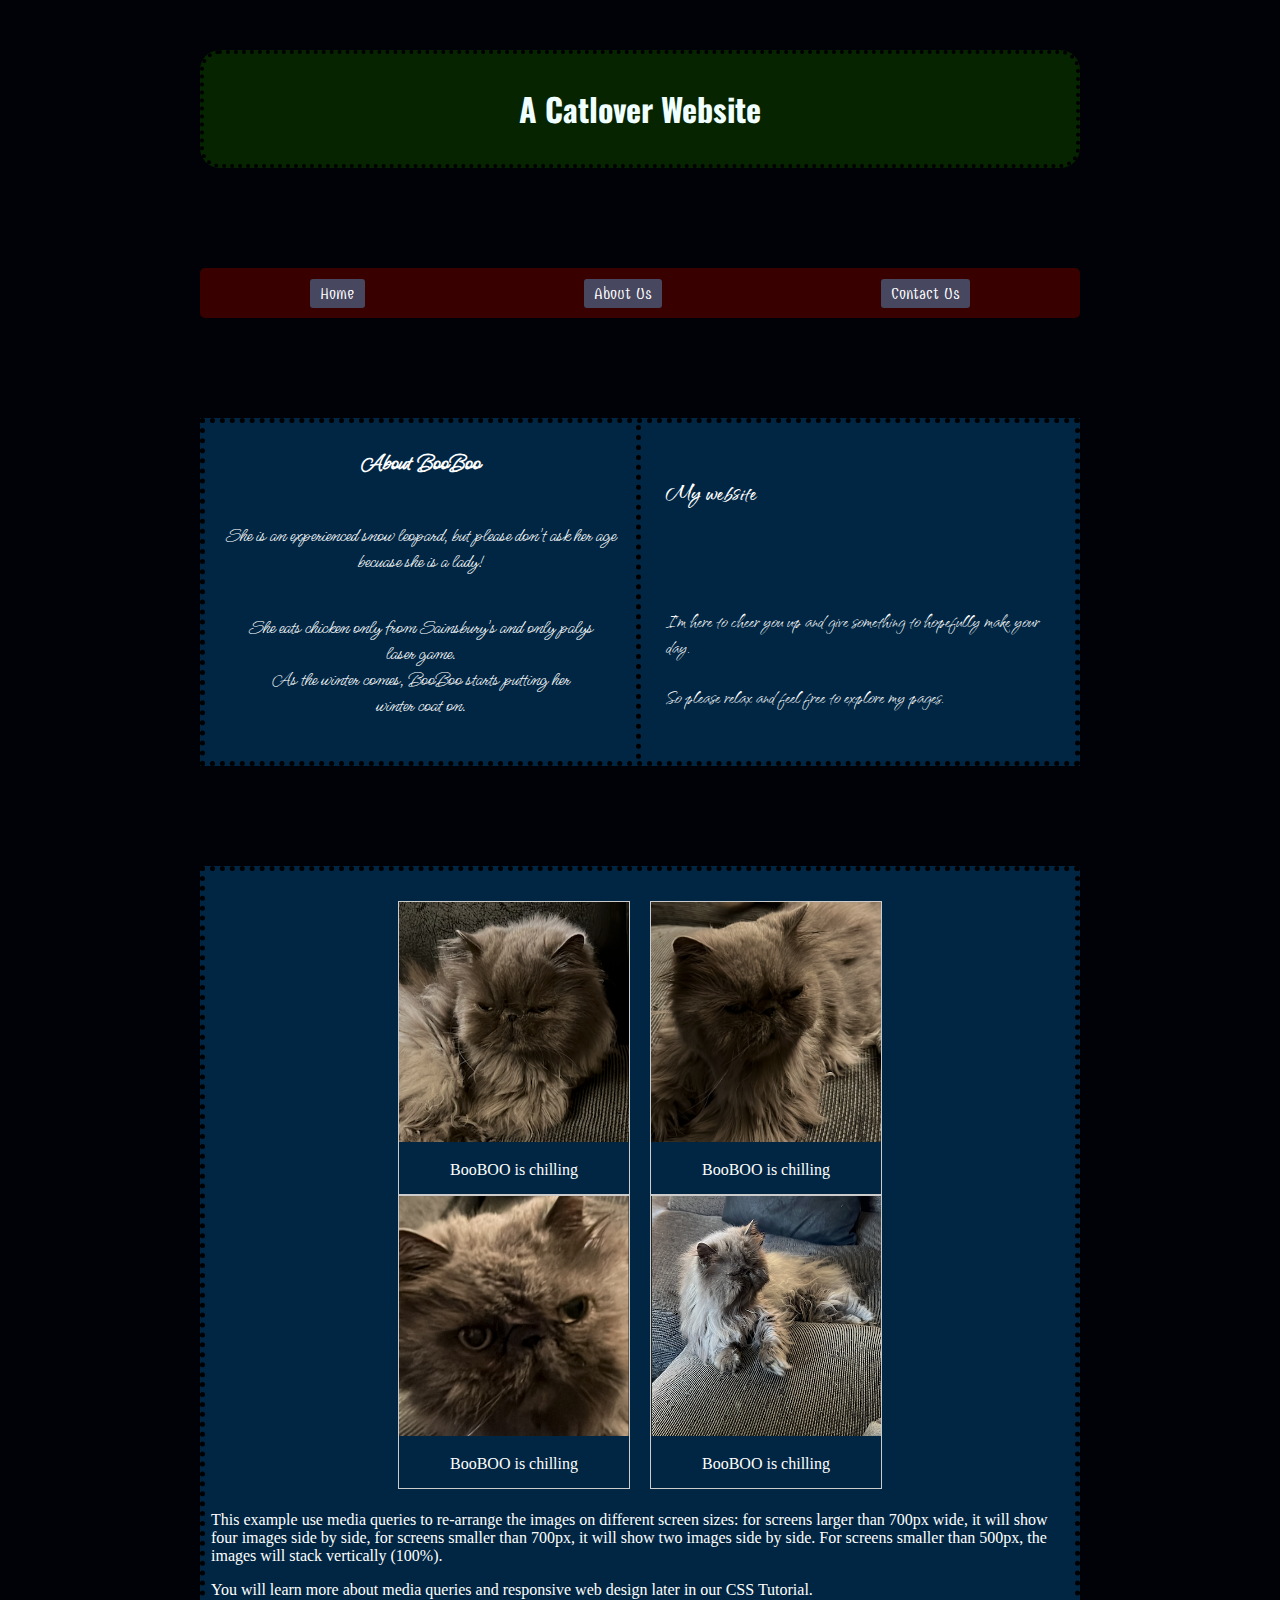
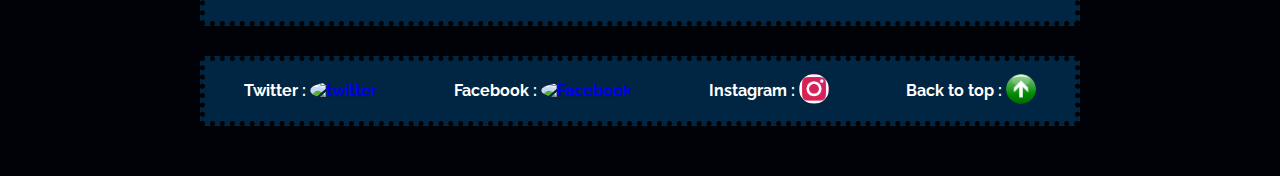
==== commit e8b8ae08: "add toppage" ====
--- a/aboutus.html
+++ b/aboutus.html
@@ -14,8 +14,8 @@
     <title>About BooBoo</title>
   </head>
   <body>
-    <header>
-      <h1>This is my first html heading</h1>
+    <header id="toppage">
+      <h1>A Catlover Website</h1>
     </header>
 
     <div class="nav">
@@ -139,7 +139,7 @@
           <tr>
             <th>Twitter :</th>
             <th>
-              <a href="http://https://twitter.com/Earthfun/"
+              <a href="http://twitter.com/Earthfun/"
                 ><img
                   class="twitter"
                   src="https://www.e-mailit.com/social-buttons/build/images/solutions/twitter-icon.png"
@@ -179,6 +179,21 @@
           </tr>
         </table>
       </div>
+      <div>
+        <table class="center">
+          <tr>
+            <th>Back to top :</th>
+            <th>
+              <a href="#toppage"
+                ><img
+                  class="twitter"
+                  src="/img/282460_top_arrow_icon.png"
+                  alt="top"
+              /></a>
+            </th>
+          </tr>
+        </table>
+      </div>
     </div>
   </body>
 </html>
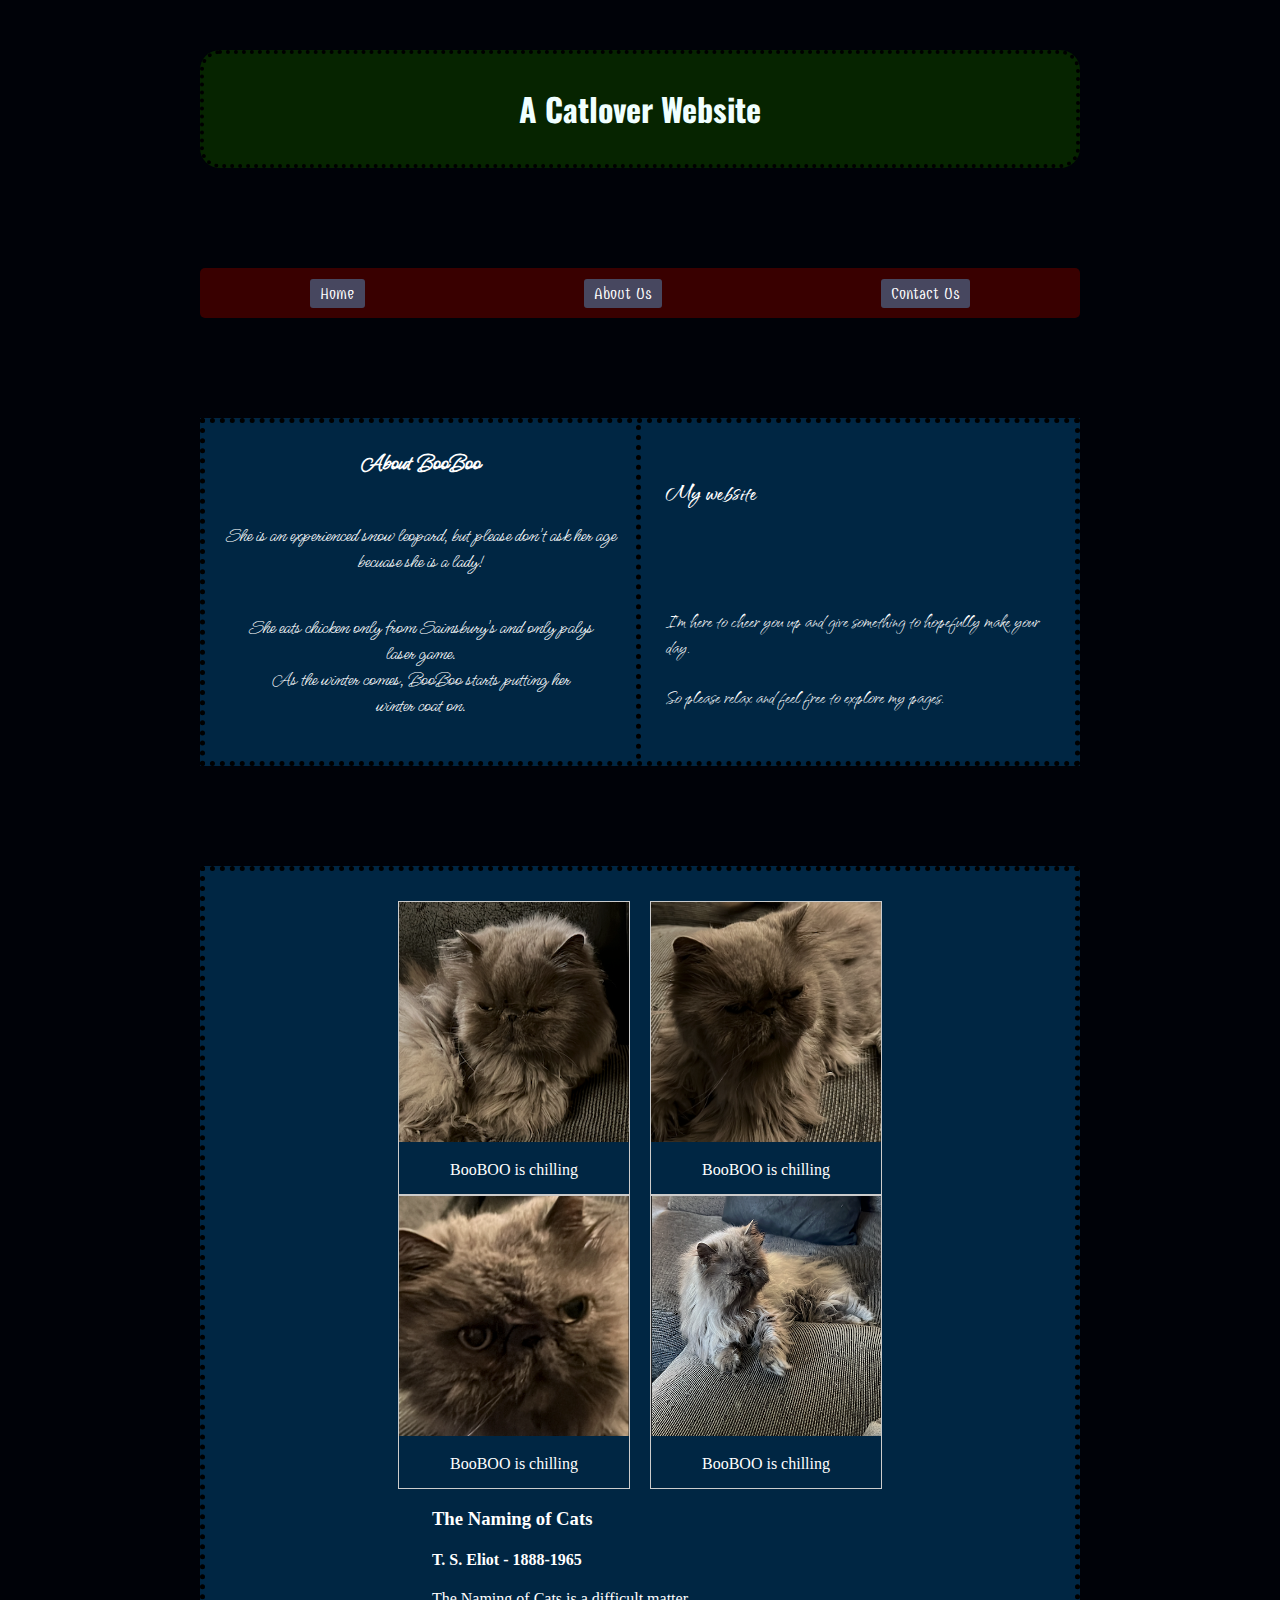
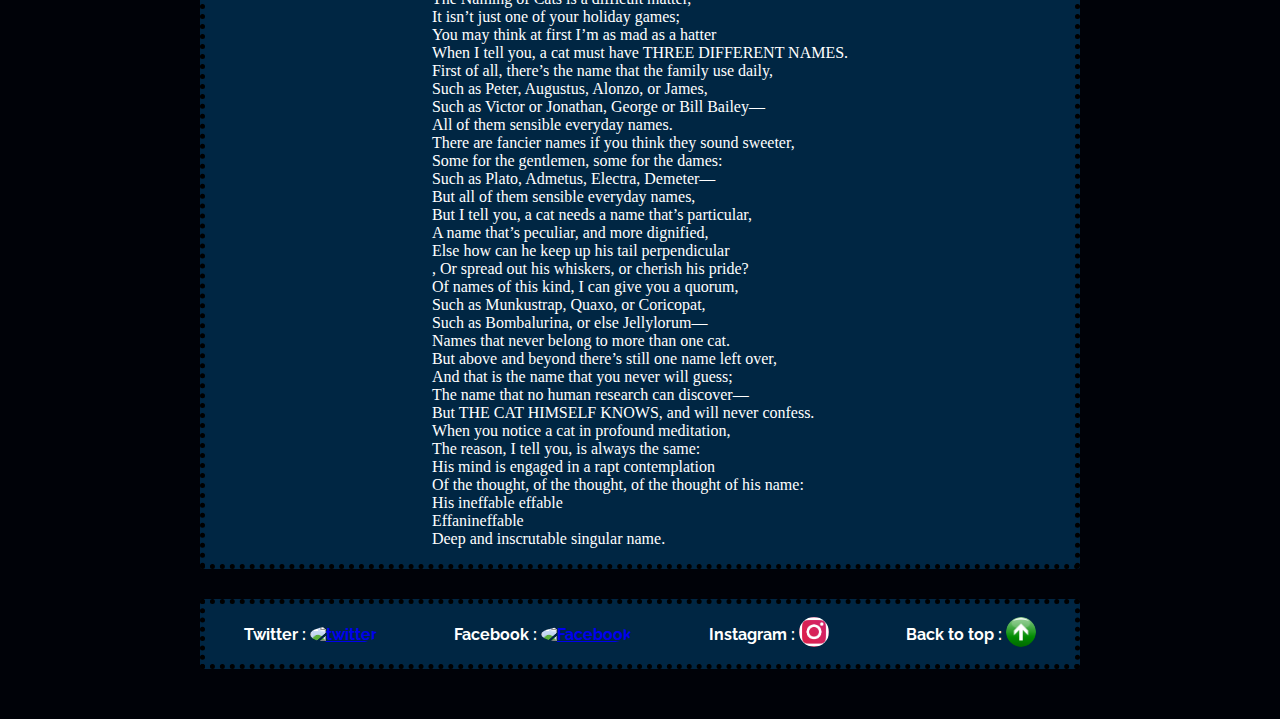
==== commit 08f785f7: "add poet to about page" ====
--- a/aboutus.html
+++ b/aboutus.html
@@ -119,17 +119,41 @@
 
       <div class="clearfix"></div>
 
-      <div style="padding: 6px">
+      <div class="augall">
+        <h3>The Naming of Cats</h3>
+        <h4>T. S. Eliot - 1888-1965</h4>
         <p>
-          This example use media queries to re-arrange the images on different
-          screen sizes: for screens larger than 700px wide, it will show four
-          images side by side, for screens smaller than 700px, it will show two
-          images side by side. For screens smaller than 500px, the images will
-          stack vertically (100%).
-        </p>
-        <p>
-          You will learn more about media queries and responsive web design
-          later in our CSS Tutorial.
+          The Naming of Cats is a difficult matter, <br />
+          It isn’t just one of your holiday games; <br />
+          You may think at first I’m as mad as a hatter <br />
+          When I tell you, a cat must have THREE DIFFERENT NAMES. <br />
+          First of all, there’s the name that the family use daily, <br />
+          Such as Peter, Augustus, Alonzo, or James, <br />
+          Such as Victor or Jonathan, George or Bill Bailey— <br />
+          All of them sensible everyday names. <br />
+          There are fancier names if you think they sound sweeter,<br />
+          Some for the gentlemen, some for the dames: <br />
+          Such as Plato, Admetus, Electra, Demeter— <br />
+          But all of them sensible everyday names, <br />
+          But I tell you, a cat needs a name that’s particular,<br />
+          A name that’s peculiar, and more dignified, <br />
+          Else how can he keep up his tail perpendicular <br />, Or spread out
+          his whiskers, or cherish his pride?<br />
+          Of names of this kind, I can give you a quorum,<br />
+          Such as Munkustrap, Quaxo, or Coricopat,<br />
+          Such as Bombalurina, or else Jellylorum—<br />
+          Names that never belong to more than one cat. <br />
+          But above and beyond there’s still one name left over, <br />
+          And that is the name that you never will guess;<br />
+          The name that no human research can discover—<br />
+          But THE CAT HIMSELF KNOWS, and will never confess. <br />
+          When you notice a cat in profound meditation, <br />
+          The reason, I tell you, is always the same: <br />
+          His mind is engaged in a rapt contemplation <br />
+          Of the thought, of the thought, of the thought of his name: <br />
+          His ineffable effable <br />
+          Effanineffable <br />
+          Deep and inscrutable singular name.
         </p>
       </div>
     </div>
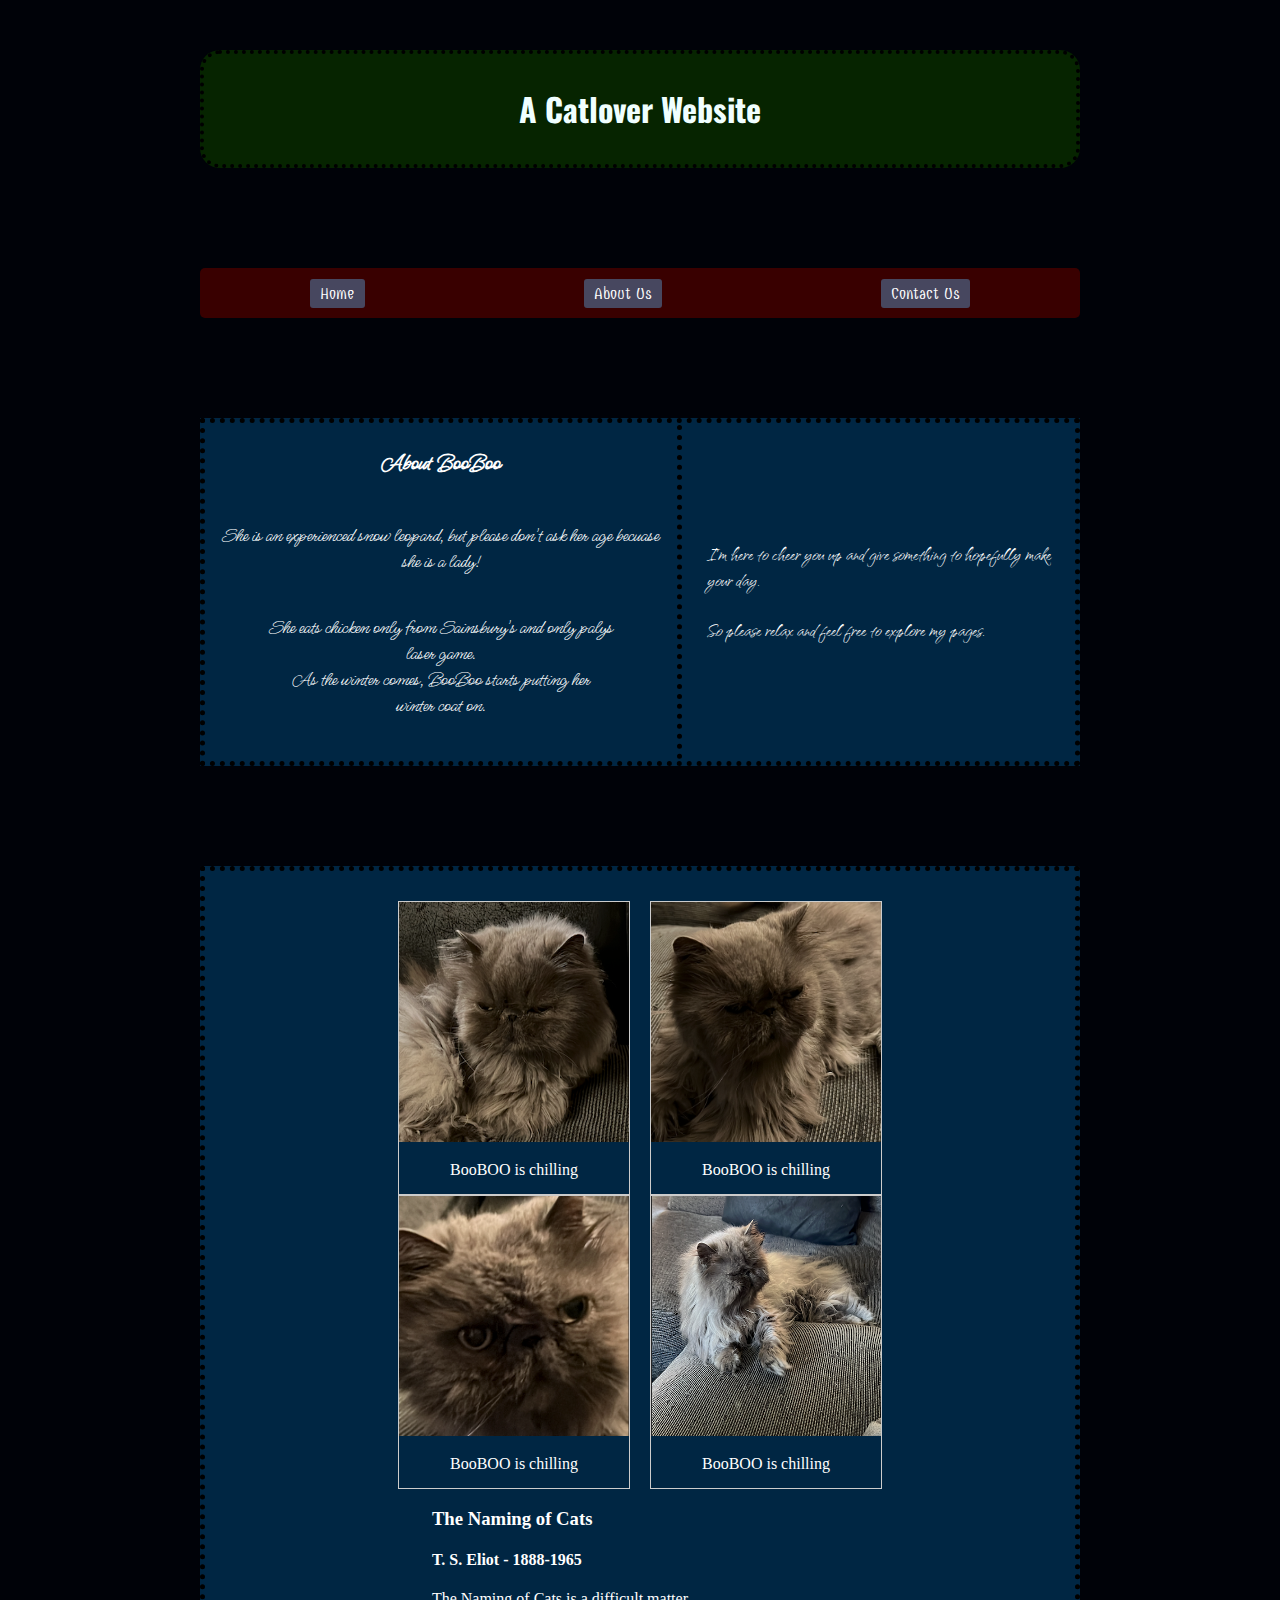
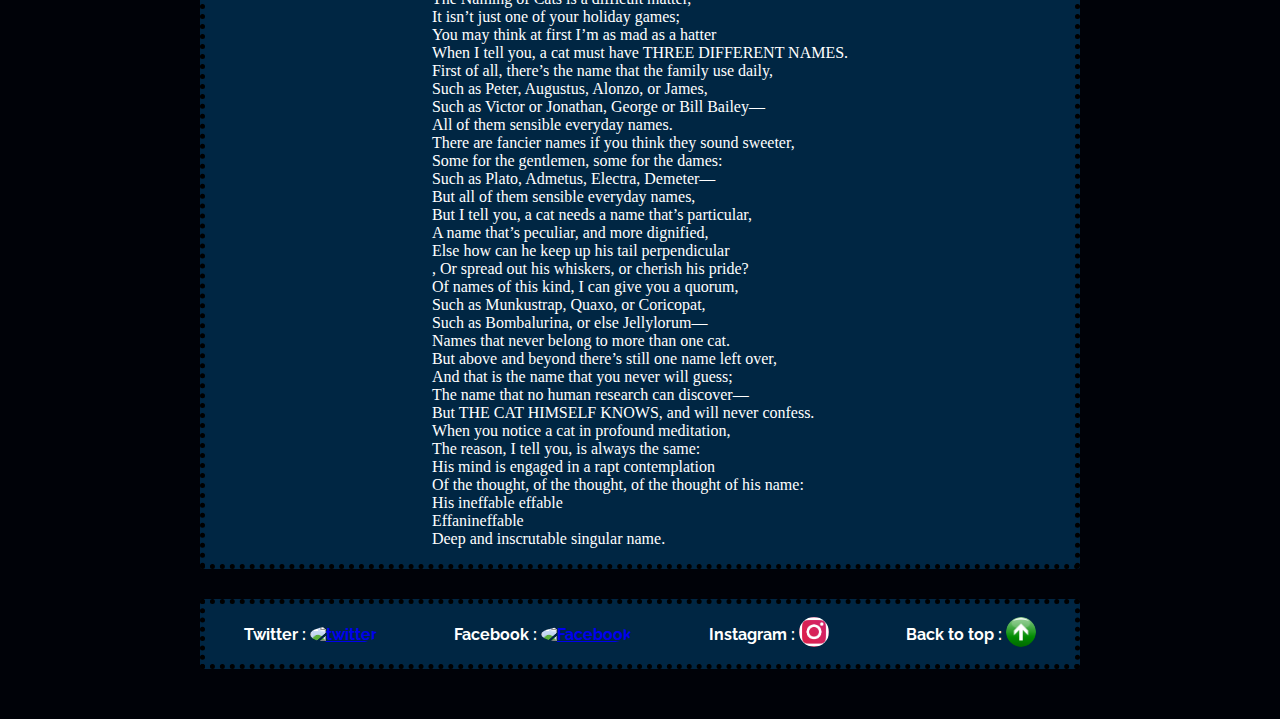
==== commit 5fd32610: "editing" ====
--- a/aboutus.html
+++ b/aboutus.html
@@ -48,9 +48,6 @@
       </div>
 
       <div class="act">
-        <div>
-          <h3>My website</h3>
-        </div>
         <div>
           <p>
             I'm here to cheer you up and give something to hopefully make your
